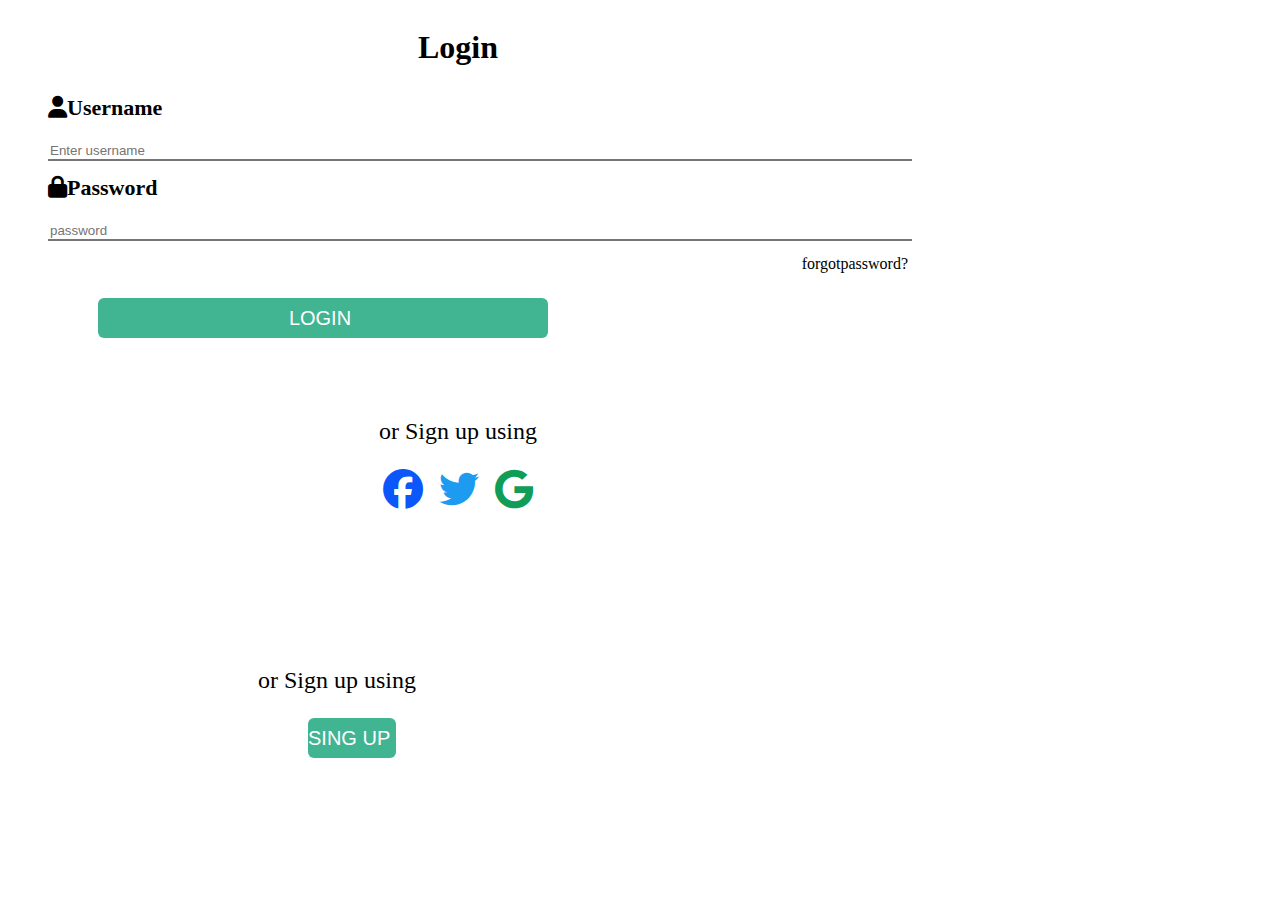
==== index.html @ 69ed8a66 "Add files via upload" ====
<!DOCTYPE html>
<html>
    <head>
<link rel ="stylesheet" href ="style.css"/>
 <link rel ="stylesheet" href="https://cdnjs.cloudflare.com/ajax/libs/font-awesome/6.2.0/css/all.min.css"
    </head>
    <body>
 <div class="container">
     <h1>login</h1>
     <div class="few-text">
     <label for ="username"><i class="fa-solid fa-user"></i><b>Username</b></label><br>
     <input class="gap"  type="text" placeholder ="Enter username" name ="username" required></input><br>
     <label for ="password"><i class="fa-solid fa-lock"></i><b>Password</b></label><br>
     <input class="gap" type="password" placeholder ="password" name ="password" required></input><br>
     
     
     <p class="forget">forgotpassword?<a href ="#"password?></a></p>

  <button type ="submit" class ="submit">login</button>
     
     </div>      
 <div class ="sign">
     <p>or Sign up using</p>
    <div class ="log"> <a href="https://www.facebook.com"><i class="fa-brands fa-facebook"></i></a> 
     <a href ="http://twitter.com/"><i class="fa-brands fa-twitter"></i></a>
     <a href=""><i class="fa-brands fa-google"></i></a>
     </div>
 </div>
        <div class ="foo">
            <p>or Sign up using</p> 
            <a href ="signup.html"><button type ="sign-btn" class ="last">sing up</button></a>
            
        </div>
        </div>
        <script src="script.js"></script>
            </body>
</html>
---- style.css ----
body {background-color:white}
.container{display: inline-block;
position: relative;
width: 100vh;
height: 800px;
}

h1{text-align: center;
text-transform: capitalize;}

.few-text{padding-left: 40px;
line-height: 40px;
font-size: 22px;}

.gap{text-decoration:none;
 border-top: 0;
 border-left: 0;
 border-right: 0;bo
 }

input{width: 100%;}

.forget{line-height: 0;
font-size: 16px;
float: right;}

.submit{margin-top: 50px;}

.submit, button{ text-transform: uppercase;
 cursor: pointer; 
  background-color: #41b492;
    border: none;
    border-radius: 6px;
    font-size: 20px;
    line-height: 38px;
    margin-left: 50px;
    padding-left: 0px;
    width: 450px; 
    text-align: center;
 color: white;}

.log{word-spacing: 10px;}

.fa-facebook {color: #0b57fa;
font-size: 40px;}

.fa-twitter {color:rgb(29, 155, 240);
font-size:40px; 
}

.fa-google{color: 	#0F9D58;
font-size: 40px;}

.sign{text-align: center;
margin-top: 80px;
font-size: 24px;}

.foo {position: absolute;
bottom: 50px;
padding-left: 250px;
font-size: 24px; 
}

.last{width: fit-content;
text-transform: uppercase;
text-align: center;
}
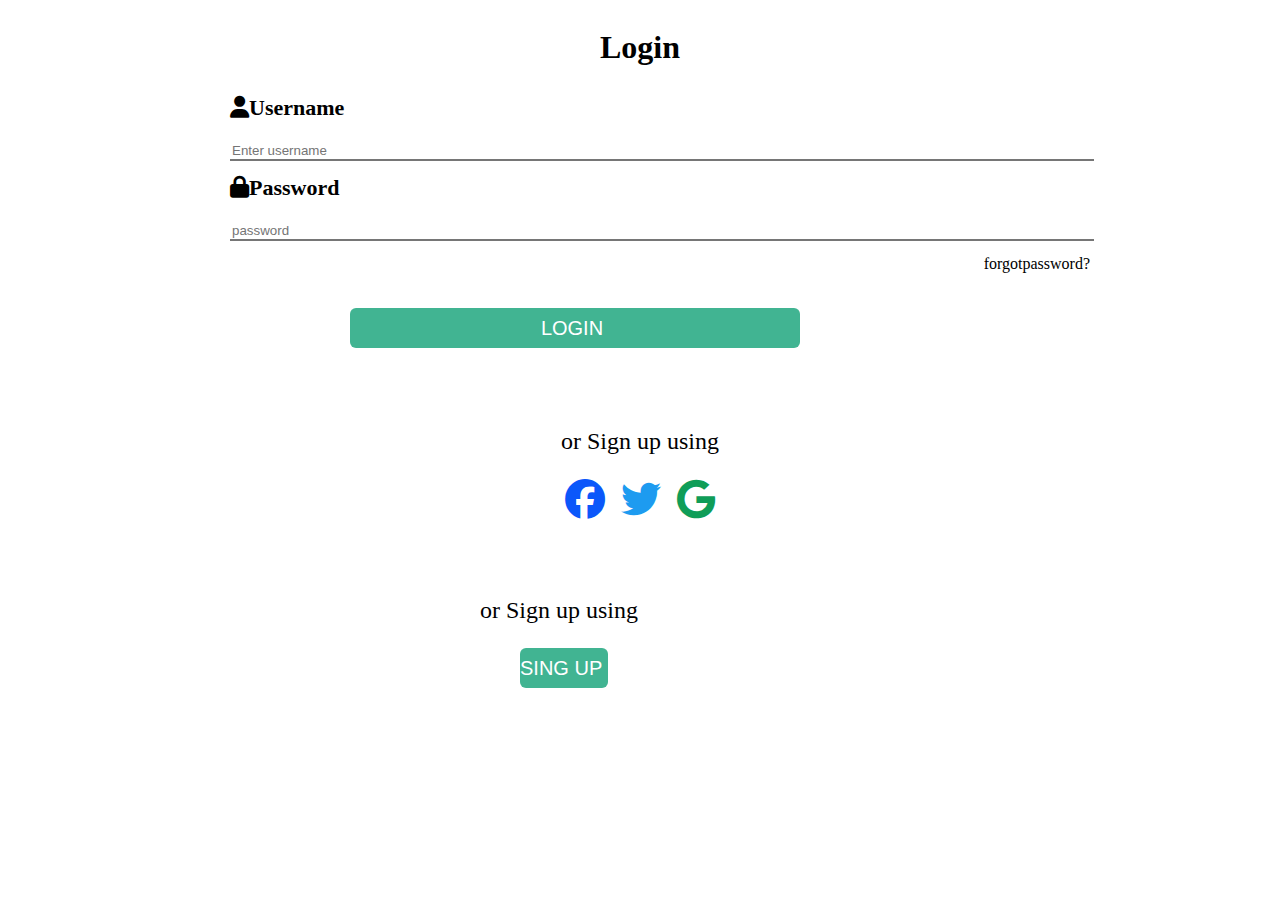
==== commit c78922b9: "Add files via upload" ====
--- a/index.html
+++ b/index.html
@@ -5,6 +5,7 @@
  <link rel ="stylesheet" href="https://cdnjs.cloudflare.com/ajax/libs/font-awesome/6.2.0/css/all.min.css"
     </head>
     <body>
+        <div class ="main-container">
  <div class="container">
      <h1>login</h1>
      <div class="few-text">
@@ -12,26 +13,21 @@
      <input class="gap"  type="text" placeholder ="Enter username" name ="username" required></input><br>
      <label for ="password"><i class="fa-solid fa-lock"></i><b>Password</b></label><br>
      <input class="gap" type="password" placeholder ="password" name ="password" required></input><br>
-     
-     
      <p class="forget">forgotpassword?<a href ="#"password?></a></p>
-
-  <button type ="submit" class ="submit">login</button>
-     
-     </div>      
+     <button type ="submit" class ="submit">login</button>
+</div>      
  <div class ="sign">
      <p>or Sign up using</p>
     <div class ="log"> <a href="https://www.facebook.com"><i class="fa-brands fa-facebook"></i></a> 
      <a href ="http://twitter.com/"><i class="fa-brands fa-twitter"></i></a>
      <a href=""><i class="fa-brands fa-google"></i></a>
      </div>
- </div>
-        <div class ="foo">
+     </div>
+    <div class ="foo">
             <p>or Sign up using</p> 
             <a href ="signup.html"><button type ="sign-btn" class ="last">sing up</button></a>
-            
-        </div>
-        </div>
-        <script src="script.js"></script>
-            </body>
-</html>+    </div>
+    </div>
+    <script src="script.js"></script>
+    </body>
+    </html>--- a/style.css
+++ b/style.css
@@ -1,68 +1,89 @@
-body {background-color:white}
-.container{display: inline-block;
-position: relative;
-width: 100vh;
-height: 800px;
+body {
+    background-color:white;
+    }
+.main-container{
+     margin-left: auto;
+    margin-right: auto;
+    align-items: center;
+    width: fit-content;
+    height: fit-content;
+    }
+.container{
+    display: inline-block;
+    position: relative;
+    width: 100vh;
+    height: 800px;
+    }
+h1{
+    text-align: center;
+    text-transform: capitalize;
+    }
+.few-text{
+    padding-left: 40px;
+    line-height: 40px;
+    font-size: 22px;
 }
-
-h1{text-align: center;
-text-transform: capitalize;}
-
-.few-text{padding-left: 40px;
-line-height: 40px;
-font-size: 22px;}
-
-.gap{text-decoration:none;
- border-top: 0;
- border-left: 0;
- border-right: 0;bo
+.gap{
+    text-decoration:none;
+    border-top: 0;
+    border-left: 0;
+    border-right: 0;bo
  }
-
-input{width: 100%;}
-
-.forget{line-height: 0;
-font-size: 16px;
-float: right;}
-
-.submit{margin-top: 50px;}
-
-.submit, button{ text-transform: uppercase;
- cursor: pointer; 
-  background-color: #41b492;
+input{
+    width: 100%;
+}
+.forget{
+    line-height: 0;
+    font-size: 16px;
+    float: right;
+}
+.submit{ 
+    margin-top: 60px;
+}
+.submit, button{ 
+    text-transform: uppercase;
+    cursor: pointer; 
+    background-color: #41b492;
     border: none;
     border-radius: 6px;
     font-size: 20px;
     line-height: 38px;
-    margin-left: 50px;
+    margin-left: 120px;
     padding-left: 0px;
     width: 450px; 
     text-align: center;
- color: white;}
-
-.log{word-spacing: 10px;}
-
-.fa-facebook {color: #0b57fa;
-font-size: 40px;}
-
-.fa-twitter {color:rgb(29, 155, 240);
-font-size:40px; 
+    color: white;
+    }
+.log{
+    word-spacing: 10px;
+    }
+.fa-facebook {
+    color: #0b57fa;
+    font-size: 40px;
+}
+.fa-twitter {
+    color:rgb(29, 155, 240);
+    font-size:40px; 
+}
+.fa-google{
+    color:#0F9D58;
+    font-size: 40px;
+}
+.sign{
+    text-align: center;
+    margin-top: 80px;
+    font-size: 24px;
+}
+.foo {
+    position: absolute;
+    bottom: 120px;
+    padding-left: 290px;
+    font-size: 24px; 
+}
+.last{
+    width: fit-content;
+    text-transform: uppercase;
+    text-align: center;
+    margin-left: 40px;
 }
 
-.fa-google{color: 	#0F9D58;
-font-size: 40px;}
-
-.sign{text-align: center;
-margin-top: 80px;
-font-size: 24px;}
-
-.foo {position: absolute;
-bottom: 50px;
-padding-left: 250px;
-font-size: 24px; 
-}
-
-.last{width: fit-content;
-text-transform: uppercase;
-text-align: center;
-}
-
